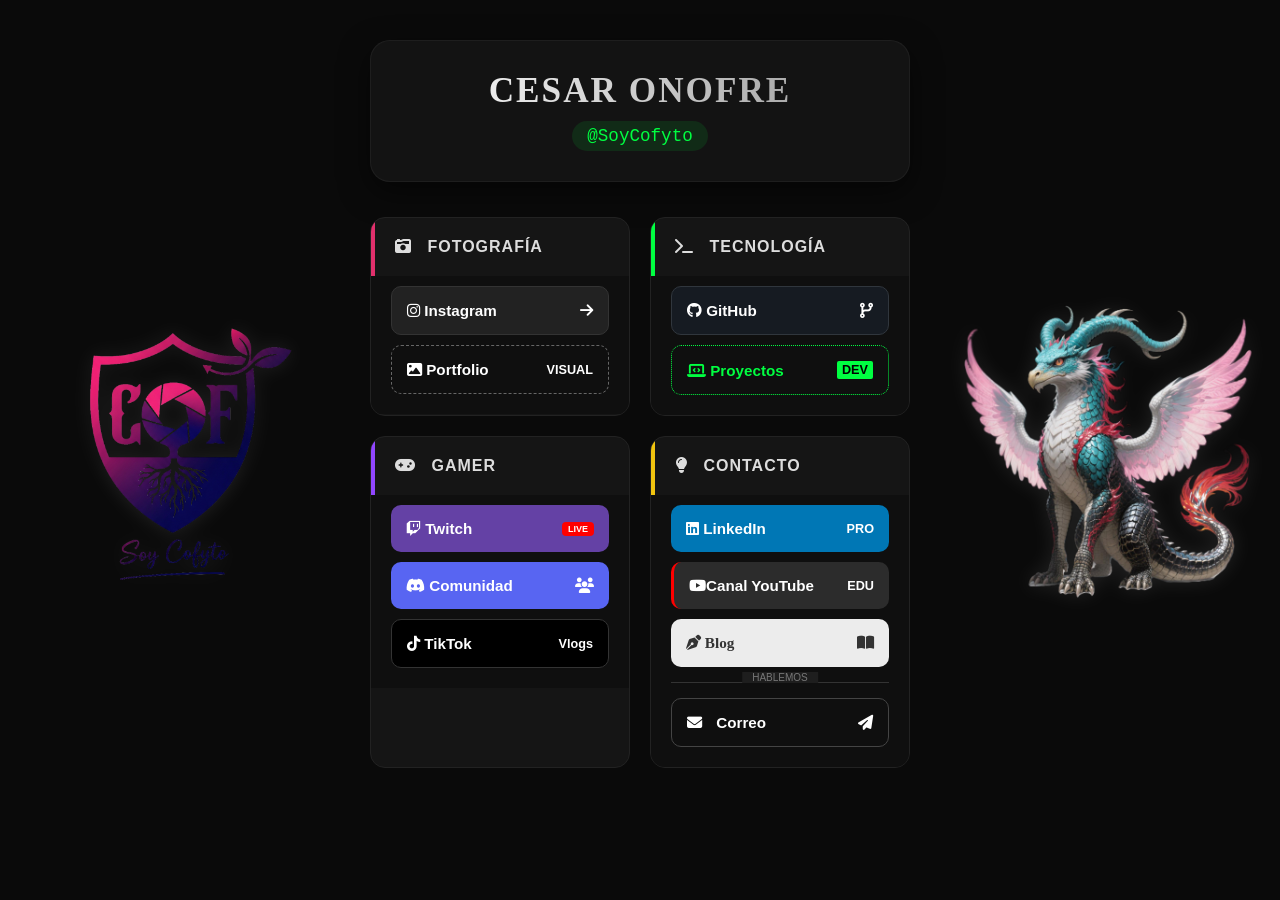
==== index.html @ 8469b226 "Hub_SoyCofyto, inicio de proyecto" ====
<!doctype html>
<html lang="es">
  <head>
    <meta charset="UTF-8" />
    <meta name="viewport" content="width=device-width, initial-scale=1.0" />
    <title>Hub Soy Cofyto</title>
    <link
      rel="stylesheet"
      href="https://cdnjs.cloudflare.com/ajax/libs/font-awesome/6.4.0/css/all.min.css"
    />
    <link rel="icon" href="icon.png" type="image/png" />
    <link rel="stylesheet" href="style.css" type="text/css" />
  </head>
  <body>
    <div class="layout-wrapper">
      <div class="side-column">
        <div class="visual-img img-left"></div>
      </div>

      <div class="main-column">
        <header class="profile-header">
          <h1>Cesar Onofre</h1>
          <p>@SoyCofyto</p>
        </header>

        <div class="main-container-grid">
          <div class="category-section photo-theme">
            <button class="category-header" onclick="toggleCategory(this)">
              <span
                ><i
                  class="fa-solid fa-camera-retro"
                  style="margin-right: 10px"
                ></i>
                Fotografía</span
              >
              <i class="fa-solid fa-chevron-down icon-indicator"></i>
            </button>
            <div class="category-content">
              <a href="#" class="btn btn-insta">
                <span><i class="fa-brands fa-instagram"></i> Instagram</span>
                <i class="fa-solid fa-arrow-right"></i>
              </a>
              <a href="#" class="btn btn-gallery">
                <span><i class="fa-solid fa-image"></i> Portfolio</span>
                <small>VISUAL</small>
              </a>
            </div>
          </div>

          <div class="category-section tech-theme">
            <button class="category-header" onclick="toggleCategory(this)">
              <span
                ><i class="fa-solid fa-terminal" style="margin-right: 10px"></i>
                Tecnología</span
              >
              <i class="fa-solid fa-chevron-down icon-indicator"></i>
            </button>
            <div class="category-content">
              <a href="#" class="btn btn-github">
                <span><i class="fa-brands fa-github"></i> GitHub</span>
                <i class="fa-solid fa-code-branch"></i>
              </a>
              <a href="#" class="btn btn-dev">
                <span><i class="fa-solid fa-laptop-code"></i> Proyectos</span>
                <small>DEV</small>
              </a>
            </div>
          </div>

          <div class="category-section gamer-theme">
            <button class="category-header" onclick="toggleCategory(this)">
              <span
                ><i class="fa-solid fa-gamepad" style="margin-right: 10px"></i>
                Gamer</span
              >
              <i class="fa-solid fa-chevron-down icon-indicator"></i>
            </button>
            <div class="category-content">
              <a href="#" class="btn btn-twitch">
                <span><i class="fa-brands fa-twitch"></i> Twitch</span>
                <small
                  style="
                    background: red;
                    padding: 2px 6px;
                    border-radius: 4px;
                    font-size: 9px;
                  "
                  >LIVE</small
                >
              </a>
              <a href="#" class="btn btn-discord">
                <span><i class="fa-brands fa-discord"></i> Comunidad</span>
                <i class="fa-solid fa-users"></i>
              </a>
              <a href="#" class="btn btn-tiktok">
                <span><i class="fa-brands fa-tiktok"></i> TikTok</span>
                <small>Vlogs</small>
              </a>
            </div>
          </div>

          <div class="category-section knowledge-theme">
            <button class="category-header" onclick="toggleCategory(this)">
              <span
                ><i
                  class="fa-solid fa-lightbulb"
                  style="margin-right: 10px"
                ></i>
                Contacto</span
              >
              <i class="fa-solid fa-chevron-down icon-indicator"></i>
            </button>
            <div class="category-content">
              <a href="#" class="btn btn-linkedin">
                <span><i class="fa-brands fa-linkedin"></i> LinkedIn</span>
                <small>PRO</small>
              </a>
              <a href="#" class="btn btn-youtube">
                <span><i class="fa-brands fa-youtube"></i>Canal YouTube</span>
                <small>EDU</small>
              </a>
              <a href="#" class="btn btn-blog">
                <span><i class="fa-solid fa-pen-nib"></i> Blog</span>
                <i class="fa-solid fa-book-open"></i>
              </a>
              <div class="divider"><span>Hablemos</span></div>

              <a href="mailto:tucorreo@ejemplo.com" class="btn btn-mail">
                <span
                  ><i
                    class="fa-solid fa-envelope"
                    style="margin-right: 10px"
                  ></i>
                  Correo</span
                >
                <i class="fa-solid fa-paper-plane"></i>
              </a>
            </div>
          </div>
        </div>
      </div>
      <div class="side-column img-right-container">
        <div class="visual-img img-right"></div>
      </div>
    </div>

    <script>
      function toggleCategory(button) {
        // Solo activar acordeón si estamos en móvil/tablet
        if (window.innerWidth <= 1024) {
          const content = button.nextElementSibling;
          const icon = button.querySelector(".icon-indicator");
          content.classList.toggle("open");

          if (content.style.maxHeight) {
            content.style.maxHeight = null;
            icon.style.transform = "rotate(0deg)";
          } else {
            content.style.maxHeight = content.scrollHeight + "px";
            icon.style.transform = "rotate(180deg)";
          }
        }
      }
    </script>
  </body>
</html>
---- style.css ----
/* --- VARIABLES Y BASE --- */
        :root {
            --bg-color: #0a0a0a; /* Negro profundo */
            --card-bg: #151515;
            --text-color: #ffffff;
            --accent-green: #00ff41;
        }

        body {
            background-color: var(--bg-color);
            color: var(--text-color);
            font-family: 'Segoe UI', sans-serif;
            margin: 0;
            padding: 0;
            min-height: 100vh;
            display: flex;
            justify-content: center;
            overflow-x: hidden;
        }

        /* --- LAYOUT PRINCIPAL (3 Columnas) --- */
        .layout-wrapper {
            display: flex;
            width: 100%;
            max-width: 1600px; /* Ancho máximo amplio */
            justify-content: center; /* Centrado si las pantallas son gigantes */
            align-items: flex-start;
        }

        /* --- COLUMNAS LATERALES (IMÁGENES) --- */
        .side-column {
            width: 350px; /* Espacio generoso para las imágenes */
            height: 100vh;
            position: sticky;
            top: 0;
            display: flex;
            align-items: center;
            justify-content: center;
            padding: 20px;
            box-sizing: border-box;
        }

        /* Estilo específico de las imágenes */
        .visual-img {
            width: 100%;
            height: 80%; /* No ocupan el 100% para no tocar bordes */
            background-repeat: no-repeat;
            background-position: center;
            background-size: contain; /* CLAVE: 'contain' evita que se recorten */
            filter: drop-shadow(0 0 10px rgba(255,255,255,0.1)); /* Sutil brillo */
            border-radius: 20px;
        }

        /* Logo Izquierda */
        .img-left {
            /* REEMPLAZA AQUÍ CON TU ARCHIVO REAL: 'icon.jpg' */
            background-image: url('icon.png'); 
        }

        /* Dragón Derecha */
        .img-right {
            /* REEMPLAZA AQUÍ CON TU ARCHIVO REAL: 'cof.jpg' */
            background-image: url('cof.png');
        }

        /* --- COLUMNA CENTRAL (CONTENIDO) --- */
        .main-column {
            flex: 1; /* Ocupa el espacio restante */
            max-width: 800px; /* Ancho máximo de los botones */
            padding: 40px 20px;
            display: flex;
            flex-direction: column;
            gap: 25px;
            z-index: 10;
        }

        /* --- HEADER DEL PERFIL --- */
        .profile-header {
            text-align: center;
            margin-bottom: 10px;
            background: rgba(20, 20, 20, 0.9);
            padding: 30px;
            border-radius: 20px;
            border: 1px solid rgba(255,255,255,0.05);
            box-shadow: 0 10px 30px rgba(0,0,0,0.5);
        }

        .profile-header h1 {
            margin: 0;
            font-size: 2.2rem;
            font-weight: 800;
            text-transform: uppercase;
            letter-spacing: 2px;
            background: linear-gradient(to right, #fff, #999);
            -webkit-background-clip: text;
            -webkit-text-fill-color: transparent;
            font-family:'Times New Roman', Times, serif;
        }

        .profile-header p {
            margin: 10px 0 0;
            font-size: 1.1rem;
            color: var(--accent-green);
            font-family: 'Courier New', monospace;
            background: rgba(0, 255, 65, 0.1);
            display: inline-block;
            padding: 5px 15px;
            border-radius: 50px;
        }

        /* --- ESTILOS DE ACORDEÓN Y BOTONES (Lo que ya tenías) --- */
        .category-section {
            background-color: var(--card-bg);
            border-radius: 15px;
            overflow: hidden;
            border: 1px solid #222;
            transition: transform 0.2s ease;
        }
        
        .category-header {
            width: 100%;
            padding: 20px;
            background: none;
            border: none;
            color: #ddd;
            display: flex;
            justify-content: space-between;
            align-items: center;
            cursor: pointer;
            font-size: 1rem;
            font-weight: bold;
            text-transform: uppercase;
            letter-spacing: 1px;
        }

        .category-content {
            max-height: 0;
            overflow: hidden;
            transition: max-height 0.4s ease-out;
            background-color: #0f0f0f;
            padding: 0 20px;
        }
        .category-content.open { padding-bottom: 20px; }

        /* Botones Generales */
        .btn {
            display: flex; align-items: center; justify-content: space-between;
            padding: 15px; margin-top: 10px; text-decoration: none;
            color: white; border-radius: 10px; font-weight: 600; font-size: 0.95rem;
            transition: 0.3s;
        }

        /* Estilos Temáticos */
        .photo-theme .category-header { border-left: 4px solid #e1306c; }
        .tech-theme .category-header { border-left: 4px solid #00ff41; }
        .gamer-theme .category-header { border-left: 4px solid #9146FF; }
        .knowledge-theme .category-header { border-left: 4px solid #f1c40f; }

        /* Botones Específicos */
        .btn-insta { background: #222; border: 1px solid #333; }
        .btn-insta:hover { background: linear-gradient(45deg, #f09433, #dc2743, #bc1888); border-color: transparent; }
        
        .btn-gallery { border: 1px dashed #666; }
        .btn-gallery:hover { background: #222; border-style: solid; border-color: white; letter-spacing: 2px;}

        .btn-github { background: #161b22; border: 1px solid #30363d; }
        .btn-github:hover { border-color: #00ff41; color: #00ff41; }
      
        .btn-dev { background-color: transparent; color: #00ff41; border: 1px dotted #00ff41; }
        .btn-dev:hover { background: rgba(0,255,65,0.1); border-style: solid; transform: translateX(5px);}
        .btn-dev small { background: #00ff41; color: black; padding: 2px 5px; font-weight: bold; border-radius: 2px; }

        .btn-twitch { background: #6441a5; }
        .btn-twitch:hover { background: #9146FF; box-shadow: 0 0 15px #9146FF; }

        .btn-discord { background: #5865F2; }
        .btn-tiktok { background: #000; border: 1px solid #333; }
        .btn-tiktok:hover { box-shadow: -2px -2px 0 #00f2ea, 2px 2px 0 #ff0050; border-color: white; }

        .btn-linkedin { background: #0077b5; }
        .btn-linkedin:hover { background: #005e93; }
        .btn-youtube { background: #2c2c2c; border-left: 3px solid red; }
        .btn-youtube:hover { background: red; }
        .btn-blog { background: #ececec; color: #333 !important; font-family: serif; }
        
      .btn-blog:hover {
        background-color: #fff;
        box-shadow: 5px 5px 0px #888; /* Sombra sólida */
        transform: translate(-2px, -2px);
      }

      .btn-blog i {
        color: #333;
      }
        .btn-mail { border: 1px solid #444; } .btn-mail:hover { background: #333; letter-spacing: 1px;border-color: white;}

        /* Icono indicador del acordeón */
        .icon-indicator { transition: transform 0.3s; font-size: 0.8rem; opacity: 0.5; }

        /* --- MEDIA QUERIES (RESPONSIVE) --- */
        
        /* PC: Abrir acordeones y ocultar flechas */
        @media (min-width: 1025px) {
            .category-content { max-height: none !important; padding-bottom: 20px; }
            .icon-indicator { display: none; }
            .category-header { cursor: default; }
            
            /* En PC hacemos grid de 2x2 para las categorías dentro de la columna central */
            .main-container-grid {
                display: grid;
                grid-template-columns: 1fr 1fr;
                gap: 20px;
            }
        }

        /* TABLET & MÓVIL: Ajustes drásticos */
        @media (max-width: 1024px) {
            .layout-wrapper {
                flex-direction: column; /* Todo vertical */
                align-items: center;
            }

            .side-column {
                width: 100%;
                height: auto;
                position: relative;
                padding: 0;
                margin-bottom: 20px;
            }

            /* LOGO (Izquierda en PC -> Arriba en Móvil) */
            .img-left {
                height: 250px; /* Altura controlada para el móvil */
                background-position: center bottom; /* Que se vea la parte de abajo del logo */
                margin-top: 20px;
            }

            /* DRAGÓN (Derecha en PC -> Oculto en Móvil) */
            .img-right {
                display: none; /* REGLA TUYA: Ocultar una imagen en móvil */
            }

            .main-column {
                width: 100%;
                max-width: 100%;
                padding: 20px;
                margin-top: -20px; /* Subir un poco el contenido */
            }
        }
        /* Separador sutil para contacto */
      .divider {
        height: 1px;
        background: #333;
        margin: 15px 0;
        position: relative;
      }
      .divider span {
        position: absolute;
        top: -10px;
        left: 50%;
        transform: translateX(-50%);
        background: #1e1e1e; /* Mismo color del fondo de la tarjeta */
        padding: 0 10px;
        font-size: 10px;
        color: #777;
        text-transform: uppercase;
      }
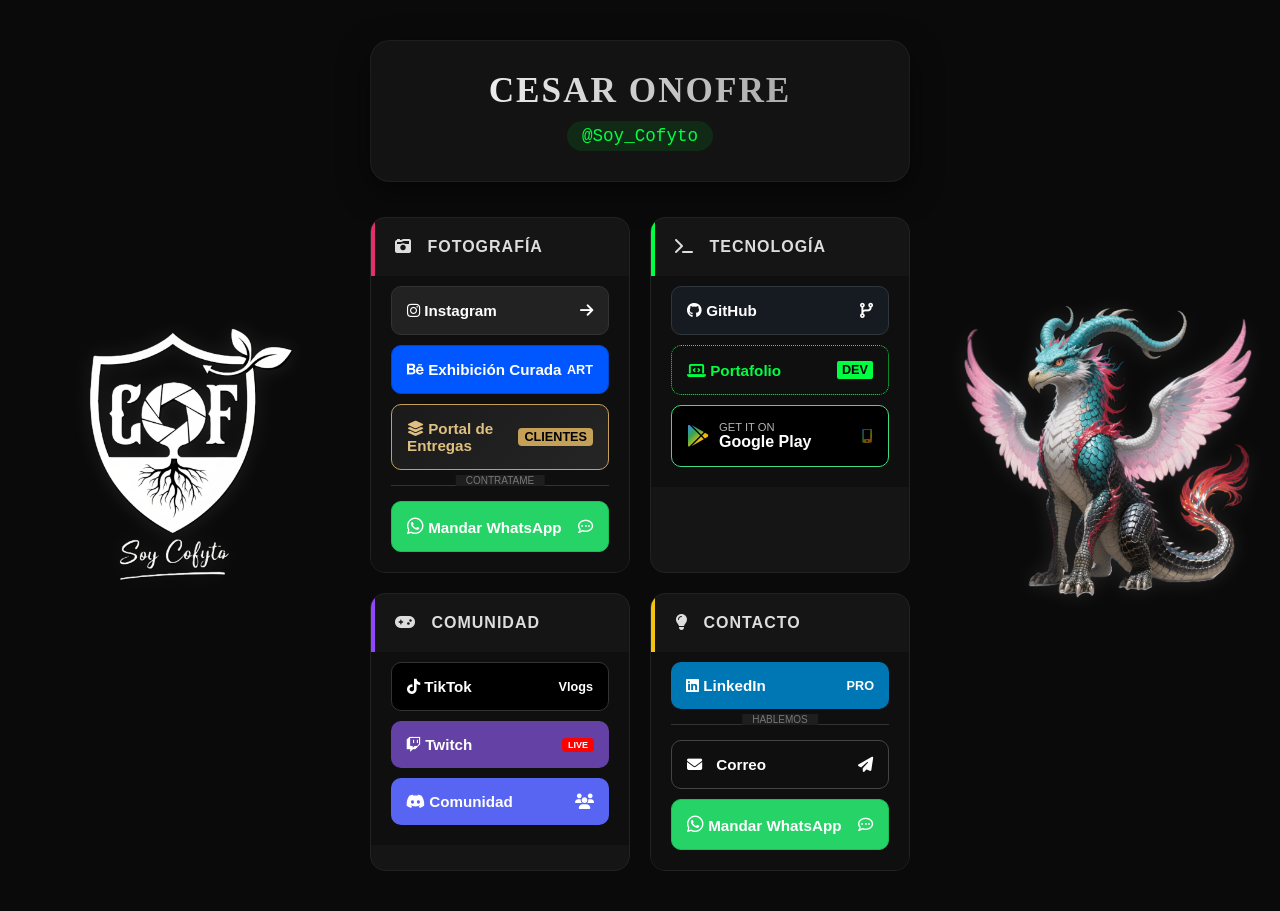
==== commit d1dc5b34: "Se agregan mas botones y se agregan los enlaces a los cuales irán dirigidos los usuarios" ====
--- a/index.html
+++ b/index.html
@@ -20,7 +20,7 @@
       <div class="main-column">
         <header class="profile-header">
           <h1>Cesar Onofre</h1>
-          <p>@SoyCofyto</p>
+          <p>@Soy_Cofyto</p>
         </header>
 
         <div class="main-container-grid">
@@ -35,14 +35,54 @@
               >
               <i class="fa-solid fa-chevron-down icon-indicator"></i>
             </button>
-            <div class="category-content">
-              <a href="#" class="btn btn-insta">
+
+            <div class="category-content">
+              <a
+                href="https://www.instagram.com/soy_cofyto/"
+                target="_blank"
+                class="btn btn-insta"
+              >
                 <span><i class="fa-brands fa-instagram"></i> Instagram</span>
                 <i class="fa-solid fa-arrow-right"></i>
               </a>
-              <a href="#" class="btn btn-gallery">
-                <span><i class="fa-solid fa-image"></i> Portfolio</span>
-                <small>VISUAL</small>
+
+              <a
+                href="https://www.behance.net/soycofyto"
+                target="_blank"
+                class="btn btn-behance"
+              >
+                <span
+                  ><i class="fa-brands fa-behance"></i> Exhibición Curada</span
+                >
+                <small>ART</small>
+              </a>
+
+              <a
+                href="https://cofstudio.pixieset.com/"
+                target="_blank"
+                class="btn btn-pixieset"
+              >
+                <span
+                  ><i class="fa-solid fa-layer-group"></i> Portal de
+                  Entregas</span
+                >
+                <small>CLIENTES</small>
+              </a>
+              <div class="divider"><span>CONTRATAME</span></div>
+
+              <a
+                href="https://wa.me/5215531374481"
+                target="_blank"
+                class="btn btn-whatsapp"
+              >
+                <span
+                  ><i
+                    class="fa-brands fa-whatsapp"
+                    style="font-size: 1.2rem"
+                  ></i>
+                  Mandar WhatsApp</span
+                >
+                <i class="fa-regular fa-comment-dots"></i>
               </a>
             </div>
           </div>
@@ -56,14 +96,55 @@
               <i class="fa-solid fa-chevron-down icon-indicator"></i>
             </button>
             <div class="category-content">
-              <a href="#" class="btn btn-github">
+              <a
+                href="https://github.com/cofyto"
+                target="_blank"
+                class="btn btn-github"
+              >
                 <span><i class="fa-brands fa-github"></i> GitHub</span>
                 <i class="fa-solid fa-code-branch"></i>
               </a>
-              <a href="#" class="btn btn-dev">
-                <span><i class="fa-solid fa-laptop-code"></i> Proyectos</span>
+              <a
+                href="https://cofyto.github.io/"
+                target="_blank"
+                class="btn btn-dev"
+              >
+                <span><i class="fa-solid fa-laptop-code"></i> Portafolio</span>
                 <small>DEV</small>
               </a>
+              <a
+                href="https://play.google.com/store/apps/dev?id=TU_ID_DE_DESARROLLADOR"
+                target="_blank"
+                class="btn btn-playstore"
+              >
+                <div style="display: flex; align-items: center; gap: 10px">
+                  <i class="fa-brands fa-google-play"></i>
+                  <div
+                    style="
+                      display: flex;
+                      flex-direction: column;
+                      align-items: flex-start;
+                      line-height: 1.1;
+                    "
+                  >
+                    <span
+                      style="
+                        font-size: 0.7rem;
+                        opacity: 0.7;
+                        font-weight: normal;
+                      "
+                      >GET IT ON</span
+                    >
+                    <span style="font-size: 1rem; font-weight: bold"
+                      >Google Play</span
+                    >
+                  </div>
+                </div>
+                <i
+                  class="fa-solid fa-mobile-screen-button"
+                  style="font-size: 0.9rem; opacity: 0.5"
+                ></i>
+              </a>
             </div>
           </div>
 
@@ -71,12 +152,20 @@
             <button class="category-header" onclick="toggleCategory(this)">
               <span
                 ><i class="fa-solid fa-gamepad" style="margin-right: 10px"></i>
-                Gamer</span
-              >
-              <i class="fa-solid fa-chevron-down icon-indicator"></i>
-            </button>
-            <div class="category-content">
-              <a href="#" class="btn btn-twitch">
+                Comunidad</span
+              >
+              <i class="fa-solid fa-chevron-down icon-indicator"></i>
+            </button>
+            <div class="category-content">
+              <a href="#" target="_blank" class="btn btn-tiktok">
+                <span><i class="fa-brands fa-tiktok"></i> TikTok</span>
+                <small>Vlogs</small>
+              </a>
+              <a
+                href="https://www.twitch.tv/soy_cofyto"
+                target="_blank"
+                class="btn btn-twitch"
+              >
                 <span><i class="fa-brands fa-twitch"></i> Twitch</span>
                 <small
                   style="
@@ -88,13 +177,13 @@
                   >LIVE</small
                 >
               </a>
-              <a href="#" class="btn btn-discord">
+              <a
+                href="https://discord.gg/bp9scyfRe9"
+                target="_blank"
+                class="btn btn-discord"
+              >
                 <span><i class="fa-brands fa-discord"></i> Comunidad</span>
                 <i class="fa-solid fa-users"></i>
-              </a>
-              <a href="#" class="btn btn-tiktok">
-                <span><i class="fa-brands fa-tiktok"></i> TikTok</span>
-                <small>Vlogs</small>
               </a>
             </div>
           </div>
@@ -111,21 +200,31 @@
               <i class="fa-solid fa-chevron-down icon-indicator"></i>
             </button>
             <div class="category-content">
-              <a href="#" class="btn btn-linkedin">
+              <a
+                href="www.linkedin.com/in/cof99"
+                target="_blank"
+                class="btn btn-linkedin"
+              >
                 <span><i class="fa-brands fa-linkedin"></i> LinkedIn</span>
                 <small>PRO</small>
               </a>
-              <a href="#" class="btn btn-youtube">
+              <!--  
+              <a href="#" target="_blank" class="btn btn-youtube">
                 <span><i class="fa-brands fa-youtube"></i>Canal YouTube</span>
                 <small>EDU</small>
               </a>
-              <a href="#" class="btn btn-blog">
+              <a href="#" target="_blank" class="btn btn-blog">
                 <span><i class="fa-solid fa-pen-nib"></i> Blog</span>
                 <i class="fa-solid fa-book-open"></i>
               </a>
+              -->
               <div class="divider"><span>Hablemos</span></div>
 
-              <a href="mailto:tucorreo@ejemplo.com" class="btn btn-mail">
+              <a
+                href="mailto:soycofyto@gmail.com"
+                target="_blank"
+                class="btn btn-mail"
+              >
                 <span
                   ><i
                     class="fa-solid fa-envelope"
@@ -134,6 +233,21 @@
                   Correo</span
                 >
                 <i class="fa-solid fa-paper-plane"></i>
+              </a>
+
+              <a
+                href="https://wa.me/5215531374481"
+                target="_blank"
+                class="btn btn-whatsapp"
+              >
+                <span
+                  ><i
+                    class="fa-brands fa-whatsapp"
+                    style="font-size: 1.2rem"
+                  ></i>
+                  Mandar WhatsApp</span
+                >
+                <i class="fa-regular fa-comment-dots"></i>
               </a>
             </div>
           </div>
--- a/style.css
+++ b/style.css
@@ -264,4 +264,70 @@
         font-size: 10px;
         color: #777;
         text-transform: uppercase;
-      }+      }
+      /* --- NUEVOS ESTILOS: Behance, Pixieset y WhatsApp --- */
+
+/* BEHANCE: Azul eléctrico característico */
+.btn-behance {
+    background: #0057ff;
+    border: 1px solid #0046cc;
+}
+.btn-behance:hover {
+    background: #0046cc;
+    box-shadow: 0 0 15px rgba(0, 87, 255, 0.4);
+    transform: translateX(5px);
+}
+
+/* PIXIESET: Estilo "Premium Client" (Dorado/Elegante) */
+.btn-pixieset {
+    background: linear-gradient(135deg, #1a1a1a 0%, #252525 100%);
+    border: 1px solid #c5a059; /* Dorado tenue */
+    color: #e0c080 !important;
+}
+.btn-pixieset small {
+    background: #c5a059;
+    color: #000;
+    font-weight: bold;
+    padding: 2px 6px;
+    border-radius: 4px;
+}
+.btn-pixieset:hover {
+    background: #2a2a2a;
+    box-shadow: 0 0 10px rgba(197, 160, 89, 0.3);
+    border-color: #ffe08a; /* Dorado brillante */
+}
+
+/* WHATSAPP: Verde vibrante de contacto */
+.btn-whatsapp {
+    background-color: #25D366;
+    border: 1px solid #1ebe57;
+    font-weight: 800; /* Texto más grueso */
+}
+.btn-whatsapp:hover {
+    background-color: #128C7E;
+    box-shadow: 0 5px 15px rgba(37, 211, 102, 0.4);
+    transform: scale(1.02); /* Pequeño pop */
+}
+/* --- PLAY STORE: Estilo Developer --- */
+.btn-playstore {
+    background: #000; /* Fondo negro puro */
+    border: 1px solid #3DDC84; /* Verde Android Oficial */
+    color: #fff;
+    position: relative;
+    overflow: hidden;
+}
+
+/* Efecto de brillo verde al pasar el mouse */
+.btn-playstore:hover {
+    box-shadow: 0 0 15px rgba(61, 220, 132, 0.4); 
+    border-color: #fff;
+    transform: translateY(-2px);
+}
+
+/* Pequeño detalle: Icono de Play con colores reales */
+.btn-playstore i {
+    background: linear-gradient(to bottom right, #4285F4, #34A853, #FBBC05, #EA4335);
+    -webkit-background-clip: text;
+    -webkit-text-fill-color: transparent;
+    font-size: 1.4rem; /* Un poco más grande el icono */
+}
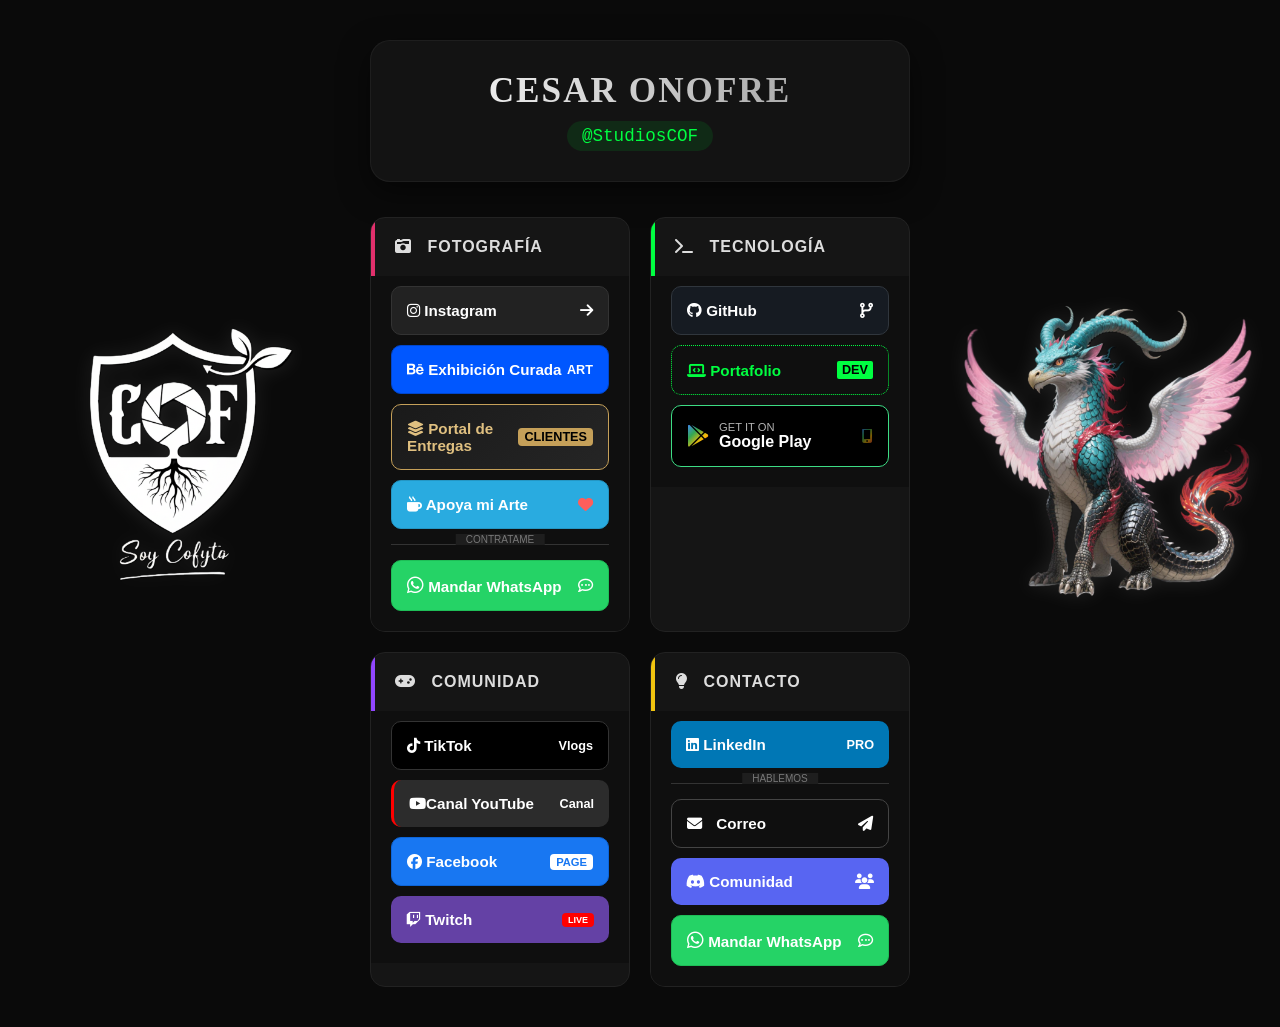
==== commit ad5e7f76: "Se hace actualización para nuevos botones y normalizar enlaces" ====
--- a/index.html
+++ b/index.html
@@ -3,7 +3,7 @@
   <head>
     <meta charset="UTF-8" />
     <meta name="viewport" content="width=device-width, initial-scale=1.0" />
-    <title>Hub Soy Cofyto</title>
+    <title>Hub COF Studios</title>
     <link
       rel="stylesheet"
       href="https://cdnjs.cloudflare.com/ajax/libs/font-awesome/6.4.0/css/all.min.css"
@@ -20,7 +20,7 @@
       <div class="main-column">
         <header class="profile-header">
           <h1>Cesar Onofre</h1>
-          <p>@Soy_Cofyto</p>
+          <p>@StudiosCOF</p>
         </header>
 
         <div class="main-container-grid">
@@ -38,7 +38,7 @@
 
             <div class="category-content">
               <a
-                href="https://www.instagram.com/soy_cofyto/"
+                href="https://www.instagram.com/studioscof/"
                 target="_blank"
                 class="btn btn-insta"
               >
@@ -47,7 +47,7 @@
               </a>
 
               <a
-                href="https://www.behance.net/soycofyto"
+                href="https://www.behance.net/studioscof"
                 target="_blank"
                 class="btn btn-behance"
               >
@@ -58,7 +58,7 @@
               </a>
 
               <a
-                href="https://cofstudio.pixieset.com/"
+                href="https://studioscof.pixieset.com/"
                 target="_blank"
                 class="btn btn-pixieset"
               >
@@ -67,6 +67,14 @@
                   Entregas</span
                 >
                 <small>CLIENTES</small>
+              </a>
+              <a
+                href="https://ko-fi.com/studioscof"
+                target="_blank"
+                class="btn btn-kofi"
+              >
+                <span><i class="fa-solid fa-mug-hot"></i> Apoya mi Arte</span>
+                <i class="fa-solid fa-heart" style="color: #ff5e5b"></i>
               </a>
               <div class="divider"><span>CONTRATAME</span></div>
 
@@ -113,7 +121,7 @@
                 <small>DEV</small>
               </a>
               <a
-                href="https://play.google.com/store/apps/dev?id=TU_ID_DE_DESARROLLADOR"
+                href="https://play.google.com/store/apps/developer?id=COF+Studios"
                 target="_blank"
                 class="btn btn-playstore"
               >
@@ -157,9 +165,29 @@
               <i class="fa-solid fa-chevron-down icon-indicator"></i>
             </button>
             <div class="category-content">
-              <a href="#" target="_blank" class="btn btn-tiktok">
+              <a
+                href="https://www.tiktok.com/@cof.studios"
+                target="_blank"
+                class="btn btn-tiktok"
+              >
                 <span><i class="fa-brands fa-tiktok"></i> TikTok</span>
                 <small>Vlogs</small>
+              </a>
+              <a
+                href="https://www.youtube.com/@studioscof"
+                target="_blank"
+                class="btn btn-youtube"
+              >
+                <span><i class="fa-brands fa-youtube"></i>Canal YouTube</span>
+                <small>Canal</small>
+              </a>
+              <a
+                href="https://www.facebook.com/StudiosCOF"
+                target="_blank"
+                class="btn btn-facebook"
+              >
+                <span><i class="fa-brands fa-facebook"></i> Facebook</span>
+                <small>PAGE</small>
               </a>
               <a
                 href="https://www.twitch.tv/soy_cofyto"
@@ -177,14 +205,6 @@
                   >LIVE</small
                 >
               </a>
-              <a
-                href="https://discord.gg/bp9scyfRe9"
-                target="_blank"
-                class="btn btn-discord"
-              >
-                <span><i class="fa-brands fa-discord"></i> Comunidad</span>
-                <i class="fa-solid fa-users"></i>
-              </a>
             </div>
           </div>
 
@@ -201,7 +221,7 @@
             </button>
             <div class="category-content">
               <a
-                href="www.linkedin.com/in/cof99"
+                href="https://www.linkedin.com/in/cof99"
                 target="_blank"
                 class="btn btn-linkedin"
               >
@@ -209,10 +229,6 @@
                 <small>PRO</small>
               </a>
               <!--  
-              <a href="#" target="_blank" class="btn btn-youtube">
-                <span><i class="fa-brands fa-youtube"></i>Canal YouTube</span>
-                <small>EDU</small>
-              </a>
               <a href="#" target="_blank" class="btn btn-blog">
                 <span><i class="fa-solid fa-pen-nib"></i> Blog</span>
                 <i class="fa-solid fa-book-open"></i>
@@ -234,7 +250,14 @@
                 >
                 <i class="fa-solid fa-paper-plane"></i>
               </a>
-
+<a
+                href="https://discord.gg/bp9scyfRe9"
+                target="_blank"
+                class="btn btn-discord"
+              >
+                <span><i class="fa-brands fa-discord"></i> Comunidad</span>
+                <i class="fa-solid fa-users"></i>
+              </a>
               <a
                 href="https://wa.me/5215531374481"
                 target="_blank"
--- a/style.css
+++ b/style.css
@@ -330,4 +330,33 @@
     -webkit-background-clip: text;
     -webkit-text-fill-color: transparent;
     font-size: 1.4rem; /* Un poco más grande el icono */
+}
+/* FACEBOOK: Azul oficial con efecto neón */
+.btn-facebook {
+    background: #1877F2;
+    border: 1px solid #0d65d9;
+}
+.btn-facebook:hover {
+    background: #0d65d9;
+    box-shadow: 0 0 15px rgba(24, 119, 242, 0.5);
+    transform: translateX(5px);
+}
+.btn-facebook small {
+    background: #fff;
+    color: #1877F2;
+    font-weight: bold;
+    padding: 2px 6px;
+    border-radius: 4px;
+    font-size: 0.7rem;
+}
+
+/* KO-FI: Estilo limpio con acento en el corazón */
+.btn-kofi {
+    background: #29abe0;
+    border: 1px solid #2496c4;
+}
+.btn-kofi:hover {
+    background: #2496c4;
+    box-shadow: 0 0 15px rgba(41, 171, 224, 0.4);
+    transform: scale(1.02);
 }
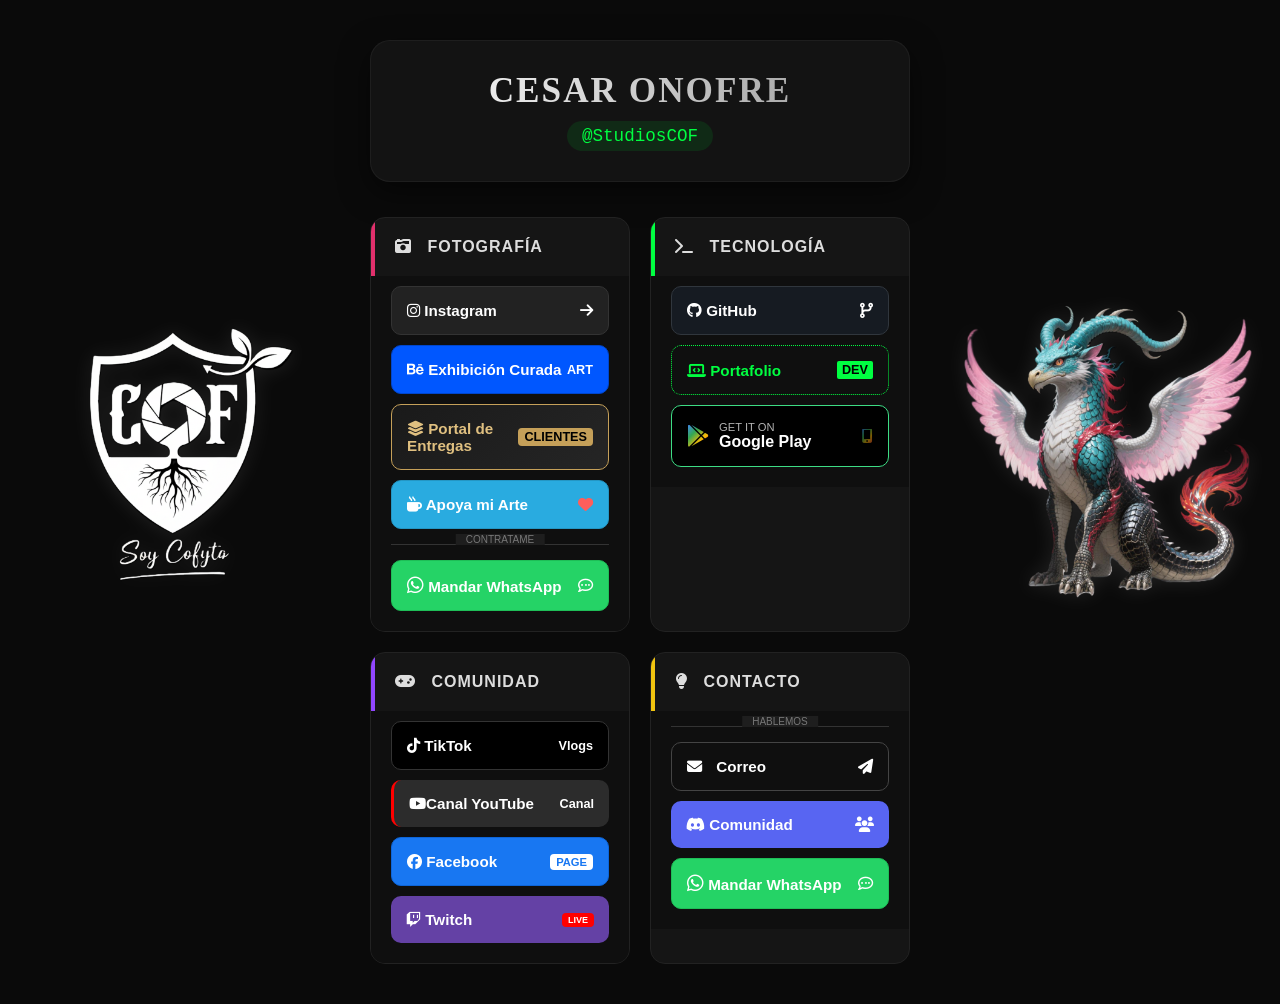
==== commit 328e0f6b: "Remove LinkedIn button from index.html Removed LinkedIn button from category content." ====
--- a/index.html
+++ b/index.html
@@ -220,14 +220,6 @@
               <i class="fa-solid fa-chevron-down icon-indicator"></i>
             </button>
             <div class="category-content">
-              <a
-                href="https://www.linkedin.com/in/cof99"
-                target="_blank"
-                class="btn btn-linkedin"
-              >
-                <span><i class="fa-brands fa-linkedin"></i> LinkedIn</span>
-                <small>PRO</small>
-              </a>
               <!--  
               <a href="#" target="_blank" class="btn btn-blog">
                 <span><i class="fa-solid fa-pen-nib"></i> Blog</span>
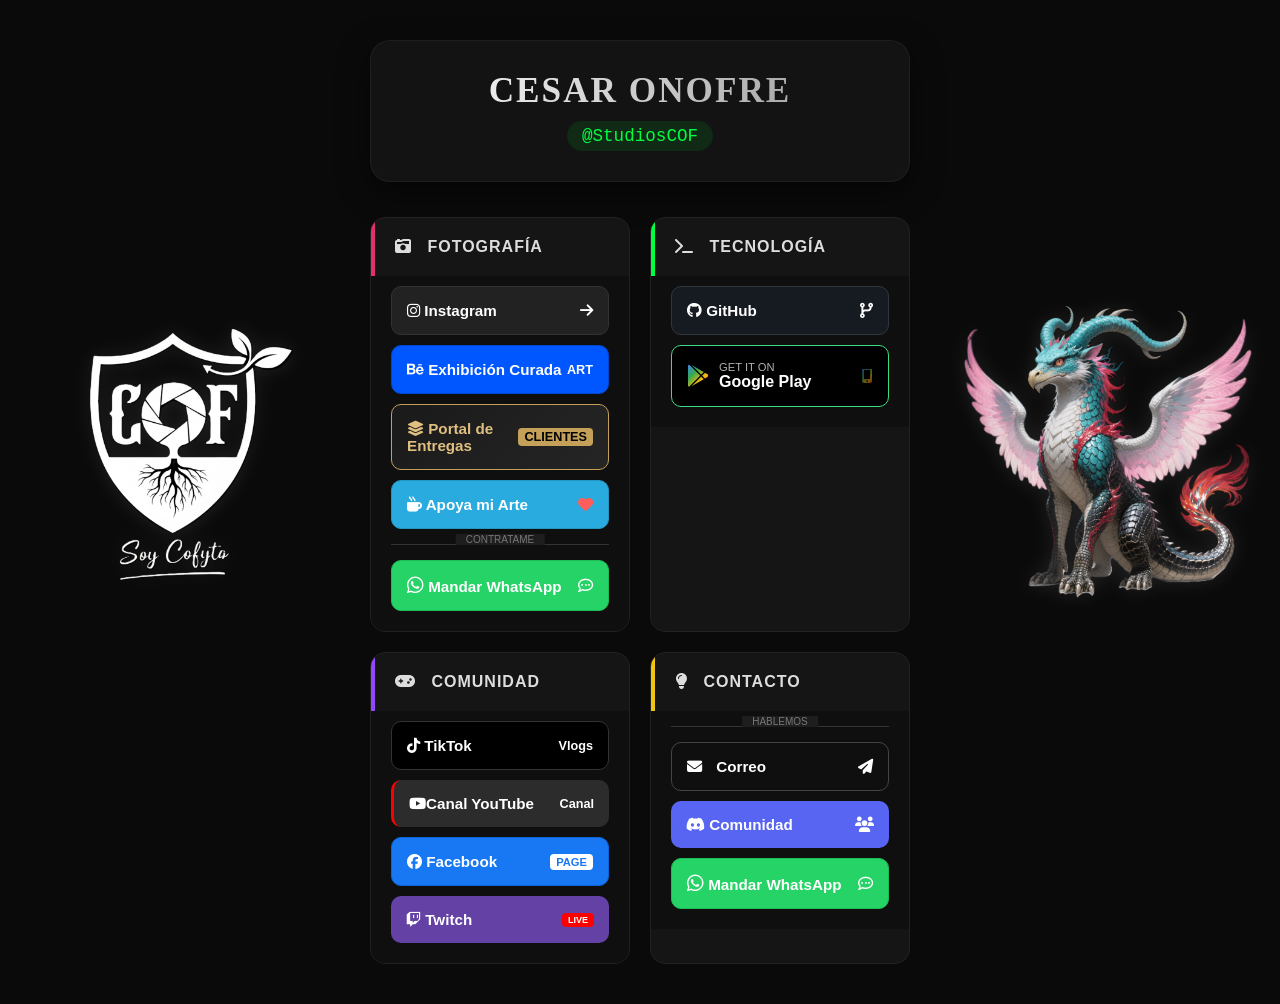
==== commit c3cbb6aa: "Remove portfolio link from index.html Removed portfolio link from index.html" ====
--- a/index.html
+++ b/index.html
@@ -112,14 +112,7 @@
                 <span><i class="fa-brands fa-github"></i> GitHub</span>
                 <i class="fa-solid fa-code-branch"></i>
               </a>
-              <a
-                href="https://cofyto.github.io/"
-                target="_blank"
-                class="btn btn-dev"
-              >
-                <span><i class="fa-solid fa-laptop-code"></i> Portafolio</span>
-                <small>DEV</small>
-              </a>
+              
               <a
                 href="https://play.google.com/store/apps/developer?id=COF+Studios"
                 target="_blank"
